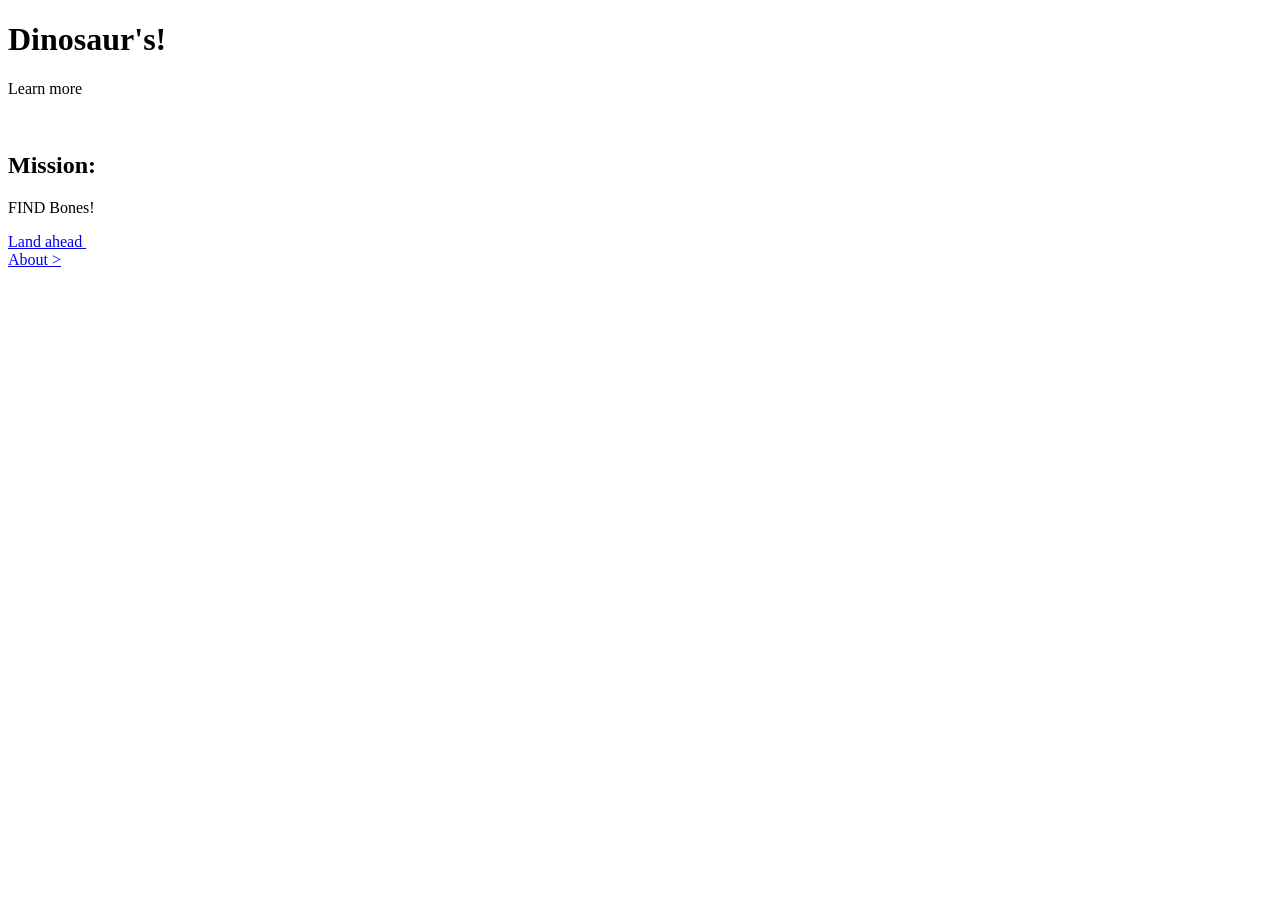
==== index.html @ aade228f "ss" ====
<!DOCTYPE html>
<html lang="en">
<head>
  <meta charset="utf-8">
  <meta name="viewport" content="width=device-width, initial-scale=1">
  <title>Dinosaur's!</title>
  <link href="https://fonts.googleapis.com/css2?family=Aclonica&family=Podkova:wght@400;500&family=Radley&display=swap" rel="stylesheet">
  <link rel="stylesheet" href="styles.css">
</head>
<body>

  <header class="hero">
    <div class="hero-text">
      <h1 class="hero-title">Dinosaur's!</h1>
      <p class="hero-subtitle">Learn more</p>
    </div>
    <img class="hero-vines" src="images/header-vines.png" alt="">
  </header>

  <main>
    <section class="mission">
      <h2 class="mission-label">Mission:</h2>
      <p class="mission-goal">FIND Bones!</p>
    </section>

    <a class="land-link" href="land.html">
      <span class="land-text">Land ahead</span>
      <img class="land-vine" src="images/land-vine.png" alt="">
    </a>
  </main>

  <footer class="footer">
    <a class="about-link" href="about.html">
      About &gt;
      <span class="about-square"></span>
      <span class="about-dot"></span>
    </a>
  </footer>

</body>
</html>
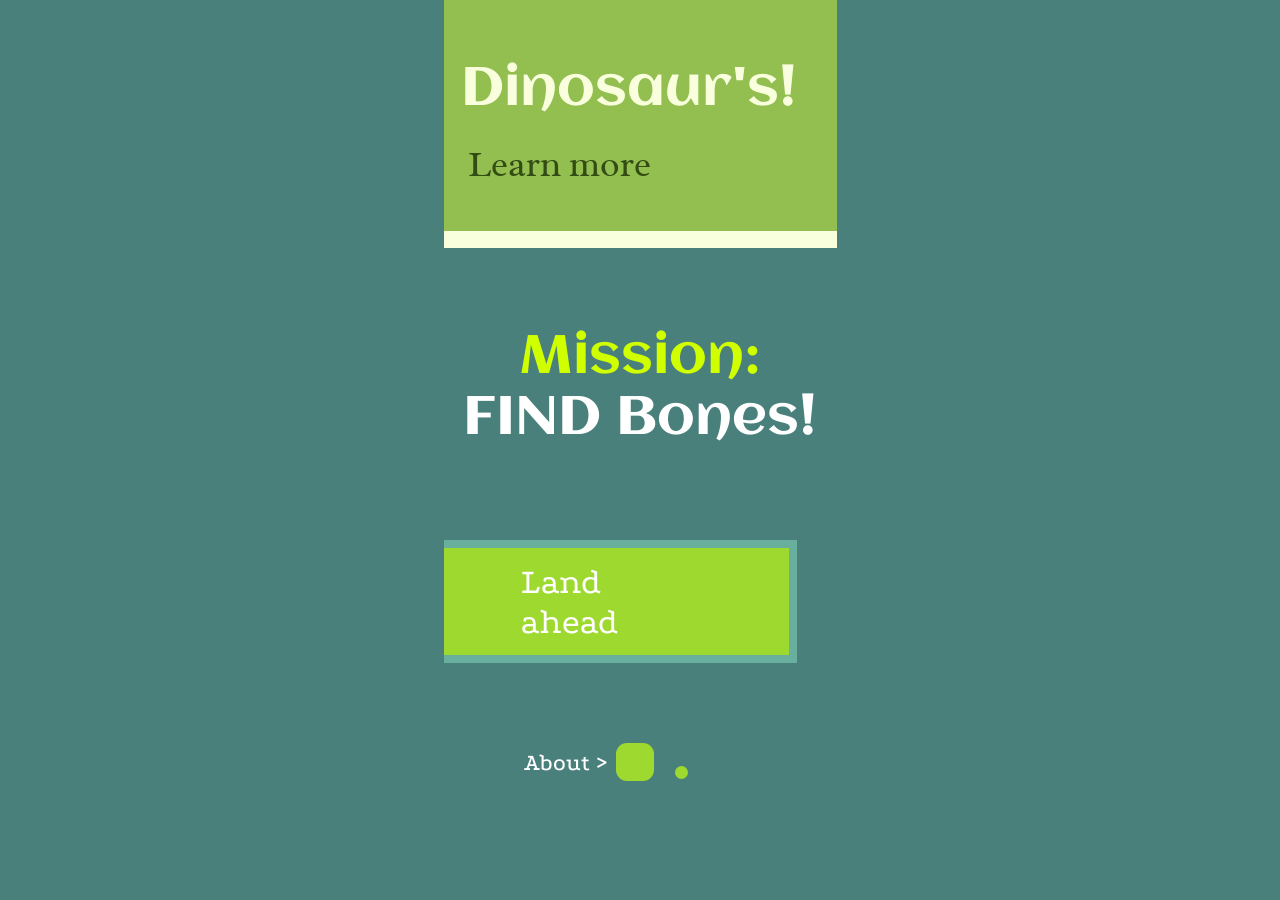
==== commit 196e8940: "ggf" ====
--- a/index.html
+++ b/index.html
@@ -5,7 +5,7 @@
   <meta name="viewport" content="width=device-width, initial-scale=1">
   <title>Dinosaur's!</title>
   <link href="https://fonts.googleapis.com/css2?family=Aclonica&family=Podkova:wght@400;500&family=Radley&display=swap" rel="stylesheet">
-  <link rel="stylesheet" href="styles.css">
+  <link rel="stylesheet" href="Style.css">
 </head>
 <body>
 
@@ -23,7 +23,7 @@
       <p class="mission-goal">FIND Bones!</p>
     </section>
 
-    <a class="land-link" href="land.html">
+    <a class="land-link" href="Home.html">
       <span class="land-text">Land ahead</span>
       <img class="land-vine" src="images/land-vine.png" alt="">
     </a>
--- a/Style.css
+++ b/Style.css
@@ -0,0 +1,129 @@
+:root {
+  --teal: #49807c;
+  --cream: #f9ffdd;
+  --dark-green: #324c14;
+  --lime: #9ed92f;
+  --light-teal: #69af9e;
+  --neon-yellow: #d0ff00;
+  --header-green: #93be50;
+}
+
+body {
+  max-width: 393px;
+  margin: 0 auto;
+  background-color: var(--teal);
+}
+
+/* Header */
+.hero {
+  position: relative;
+  height: 231px;
+  overflow: hidden;
+  background-color: var(--header-green);
+  border-bottom: 17px solid var(--cream);
+}
+
+.hero-text {
+  padding: 60px 0 0 17px;
+}
+
+.hero-title {
+  margin: 0;
+  font-family: "Aclonica", sans-serif;
+  font-size: 54px;
+  font-weight: 400;
+  color: var(--cream);
+}
+
+.hero-subtitle {
+  margin: 20px 0 0 7px;
+  font-family: "Radley", serif;
+  font-size: 36px;
+  color: var(--dark-green);
+}
+
+.hero-vines {
+  position: absolute;
+  top: 0;
+  right: 0;
+  width: 170px;
+}
+
+/* Mission */
+.mission {
+  margin-top: 80px;
+  text-align: center;
+}
+
+.mission-label {
+  margin: 0;
+  font-family: "Aclonica", sans-serif;
+  font-size: 54px;
+  font-weight: 400;
+  color: var(--neon-yellow);
+}
+
+.mission-goal {
+  margin: 0;
+  font-family: "Aclonica", sans-serif;
+  font-size: 54px;
+  color: white;
+}
+
+/* Land ahead button */
+.land-link {
+  display: flex;
+  align-items: center;
+  justify-content: space-between;
+  box-sizing: border-box;
+  width: 90%;
+  height: 123px;
+  margin-top: 90px;
+  padding-left: 77px;
+  background-color: var(--lime);
+  border: 8px solid var(--light-teal);
+  border-left: none;
+  text-decoration: none;
+}
+
+.land-text {
+  font-family: "Podkova", serif;
+  font-size: 36px;
+  color: white;
+}
+
+.land-vine {
+  width: 130px;
+}
+
+/* Footer */
+.footer {
+  margin-top: 80px;
+  padding: 0 0 60px 80px;
+}
+
+.about-link {
+  display: flex;
+  align-items: center;
+  font-family: "Podkova", serif;
+  font-size: 24px;
+  font-weight: 500;
+  color: white;
+  text-decoration: none;
+}
+
+.about-square {
+  width: 38px;
+  height: 38px;
+  margin-left: 9px;
+  background-color: var(--lime);
+  border-radius: 11px;
+}
+
+.about-dot {
+  width: 13px;
+  height: 13px;
+  margin: 20px 0 0 21px;
+  background-color: var(--lime);
+  border-radius: 11px;
+}
